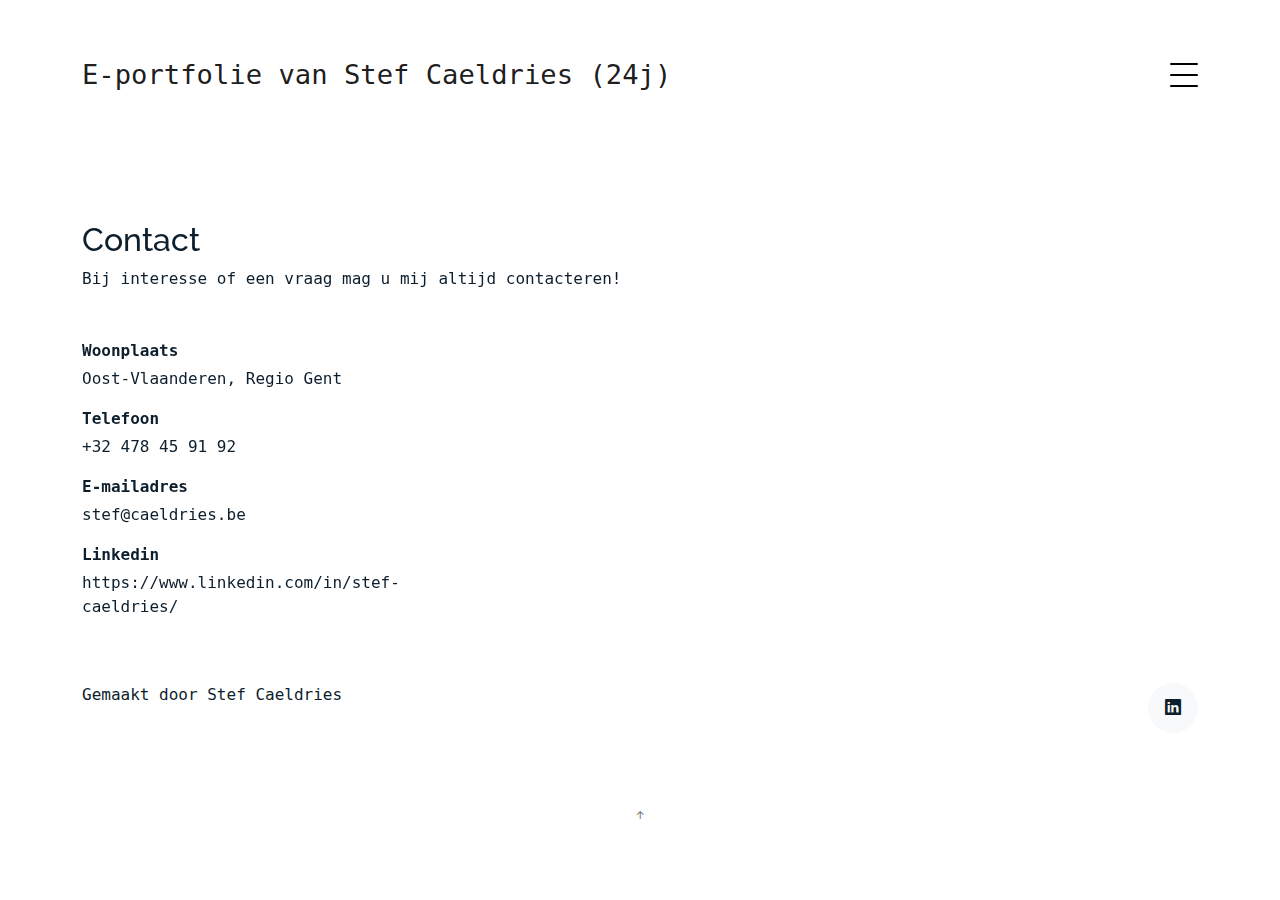
==== contact.html @ 72f94ce3 "Initial commit" ====
<!DOCTYPE html>
<html lang="en">

<head>
  <meta charset="utf-8">
  <meta content="width=device-width, initial-scale=1.0" name="viewport">

  <title>MijnPortfolio - Contact</title>
  <meta content="" name="description">
  <meta content="" name="keywords">

  <!-- Favicons -->
  <link href="assets/img/favicon.ico" rel="icon">
  <link href="assets/img/apple-touch-icon.png" rel="apple-touch-icon">

  <!-- Google Fonts -->
  <link href="https://fonts.googleapis.com/css?family=https://fonts.googleapis.com/css?family=Inconsolata:400,500,600,700|Raleway:400,400i,500,500i,600,600i,700,700i" rel="stylesheet">

  <!-- Vendor CSS Files -->
  <link href="assets/vendor/aos/aos.css" rel="stylesheet">
  <link href="assets/vendor/bootstrap/css/bootstrap.min.css" rel="stylesheet">
  <link href="assets/vendor/bootstrap-icons/bootstrap-icons.css" rel="stylesheet">
  <link href="assets/vendor/swiper/swiper-bundle.min.css" rel="stylesheet">

  <!-- Template Main CSS File -->
  <link href="assets/css/style.css" rel="stylesheet">

  <!-- =======================================================
  * Template Name: MyPortfolio - v4.7.0
  * Template URL: https://bootstrapmade.com/myportfolio-bootstrap-portfolio-website-template/
  * Author: BootstrapMade.com
  * License: https://bootstrapmade.com/license/
  ======================================================== -->
</head>

<body>

  <!-- ======= Navbar ======= -->
  <div class="collapse navbar-collapse custom-navmenu" id="main-navbar">
    <div class="container py-2 py-md-5">
      <div class="row align-items-start">
        <div class="col-md-2">
          <ul class="custom-menu">
            <li><a href="index.html">Home</a></li>
            <!-- <li><a href="projects.html">Projecten</a></li> -->
            <!-- <li><a href="services.html">Diensten</a></li>
            <li><a href="works.html">Realisaties</a></li> -->
            <li class="active"><a href="contact.html">Contact</a></li>
          </ul>
        </div>
        <div class="col-md-6 d-none d-md-block  mr-auto">
          <!-- <div class="tweet d-flex"> -->
            <!-- <span class="bi bi-twitter text-white mt-2 mr-3"></span> -->
            <div>
              <p><em>Bij interesse of een vraag mag u mij altijd contacteren! <br> <a style="color:white" href="mailto:stef@caeldries.be">stef@caeldries.be</a></em></p>
            </div>
          <!-- </div> -->
        </div>
        <div class="col-md-4 d-none d-md-block">
          <h3>Deze website</h3>
          <p>Deze website is mijn E-portfolio die ik gemaakt heb tijdens mijn tweede jaar hogeschool aan HoGent. Het is de bedoeling dat u mij hier een beetje beter leert kennen.</p>
        </div>
      </div>

    </div>
  </div>

  <nav class="navbar navbar-light custom-navbar">
    <div class="container">
      <a class="navbar-brand" href="index.html">E-portfolie van Stef Caeldries (<span id="leeftijd"></span>j)</a>
      <a href="#" class="burger" data-bs-toggle="collapse" data-bs-target="#main-navbar">
        <span></span>
      </a>
    </div>
  </nav>

  <main id="main">

    <section class="section pb-5">
      <div class="container">

        <div class="row mb-5 align-items-end">
          <div class="col-md-6" data-aos="fade-up">
            <h2>Contact</h2>
            <p class="mb-0">Bij interesse of een vraag mag u mij altijd contacteren!</p>
          </div>

        </div>

        <div class="row">
          <!-- <div class="col-md-6 mb-5 mb-md-0" data-aos="fade-up">

            <form action="forms/contact.php" method="post" role="form" class="php-email-form">

              <div class="row gy-3">
                <div class="col-md-6 form-group">
                  <label for="name">Name</label>
                  <input type="text" name="name" class="form-control" id="name" required>
                </div>
                <div class="col-md-6 form-group">
                  <label for="name">Email</label>
                  <input type="email" class="form-control" name="email" id="email" required>
                </div>
                <div class="col-md-12 form-group">
                  <label for="name">Subject</label>
                  <input type="text" class="form-control" name="subject" id="subject" required>
                </div>
                <div class="col-md-12 form-group">
                  <label for="name">Message</label>
                  <textarea class="form-control" name="message" cols="30" rows="10" required></textarea>
                </div>

                <div class="col-md-12 my-3">
                  <div class="loading">Loading</div>
                  <div class="error-message"></div>
                  <div class="sent-message">Your message has been sent. Thank you!</div>
                </div>

                <div class="col-md-6 mt-0 form-group">
                  <input type="submit" class="readmore d-block w-100" value="Send Message">
                </div>
              </div>

            </form>

          </div> -->

          <div class="col-md-4 ml-auto order-2" data-aos="fade-up">
            <ul class="list-unstyled">
              <li class="mb-3">
                <strong class="d-block mb-1">Woonplaats</strong>
                <span>Oost-Vlaanderen, Regio Gent</span>
              </li>
              <li class="mb-3">
                <strong class="d-block mb-1">Telefoon</strong>
                <span>+32 478 45 91 92</span>
              </li>
              <li class="mb-3">
                <strong class="d-block mb-1">E-mailadres</strong>
                <span>stef@caeldries.be</span>
              </li>
              <li class="mb-3">
                <strong class="d-block mb-1">Linkedin</strong>
                <span>https://www.linkedin.com/in/stef-caeldries/</span>
              </li>
            </ul>
          </div>

        </div>

      </div>

    </section>

  </main><!-- End #main -->

  <!-- ======= Footer ======= -->
  <footer class="footer" role="contentinfo">
    <div class="container">
      <div class="row">
        <div class="col-sm-6">
          <!-- <p class="mb-1">&copy; Copyright MyPortfolio. All Rights Reserved</p> -->
          <div class="credits">
            <!--
            All the links in the footer should remain intact.
            You can delete the links only if you purchased the pro version.
            Licensing information: https://bootstrapmade.com/license/
            Purchase the pro version with working PHP/AJAX contact form: https://bootstrapmade.com/buy/?theme=MyPortfolio
          -->
            <!-- Designed by <a href="https://bootstrapmade.com/">BootstrapMade</a> -->
            Gemaakt door Stef Caeldries
          </div>
        </div>
        <div class="col-sm-6 social text-md-end">
          <!-- <a href="#"><span class="bi bi-twitter"></span></a>
          <a href="#"><span class="bi bi-facebook"></span></a>
          <a href="#"><span class="bi bi-instagram"></span></a> -->
          <a target="blank" href="https://www.linkedin.com/in/stef-caeldries/"><span class="bi bi-linkedin"></span></a>
       </div>
      </div>
    </div>
  </footer>

  <a href="#" class="back-to-top d-flex align-items-center justify-content-center"><i class="bi bi-arrow-up-short"></i></a>

  <!-- Vendor JS Files -->
  <script src="assets/vendor/aos/aos.js"></script>
  <script src="assets/vendor/bootstrap/js/bootstrap.bundle.min.js"></script>
  <script src="assets/vendor/isotope-layout/isotope.pkgd.min.js"></script>
  <script src="assets/vendor/swiper/swiper-bundle.min.js"></script>
  <script src="assets/vendor/php-email-form/validate.js"></script>

  <!-- Template Main JS File -->
  <script src="assets/js/main.js"></script>

</body>

</html>
---- assets/css/style.css ----
/**
* Template Name: MyPortfolio - v4.7.0
* Template URL: https://bootstrapmade.com/myportfolio-bootstrap-portfolio-website-template/
* Author: BootstrapMade.com
* License: https://bootstrapmade.com/license/
*/

/*--------------------------------------------------------------
# General
--------------------------------------------------------------*/
body {
  font-family: "Inconsolata", monospace;
  color: #0d1e2d;
  background-image: 
    /* linear-gradient(white , rgb(209, 224, 232)), */
    url("/assets/img2/whiteBg.jpg");
  background-position: right;
  background-size: cover;
  /* background-blend-mode: saturation; */
}

#foto-ik {
  border-radius: 50%;
}

#talenkennis {
  padding-top: 60px;
}

a {
  color: #777;
  text-decoration: none;
}

a:hover {
  color: #000;
}

h1, h2, h3, h4, h5, h6, .font-heading {
  font-family: "Raleway", sans-serif;
}

.section {
  padding: 7rem 0;
}

.filters a {
  text-decoration: none;
  color: #000;
  display: inline-block;
  padding-left: 10px;
  padding-right: 10px;
  position: relative;
}
.filters a:hover, .filters a:focus, .filters a:active {
  text-decoration: none;
}
.filters a:hover:before {
  content: "";
  position: absolute;
  left: 10px;
  right: 10px;
  bottom: 0;
  height: 1px;
  background-color: #000;
}
.filters a.active {
  color: #000;
}
.filters a.active:before {
  content: "";
  position: absolute;
  left: 10px;
  right: 10px;
  bottom: 0;
  height: 1px;
  background-color: #000;
}

.item {
  border: none;
  margin-bottom: 30px;
}
.item .item-wrap {
  display: block;
  position: relative;
  overflow: hidden;
}
.item .item-wrap:after {
  z-index: 2;
  position: absolute;
  content: "";
  top: 0;
  left: 0;
  right: 0;
  bottom: 0;
  background: rgba(0, 0, 0, 0.4);
  visibility: hidden;
  opacity: 0;
  transition: 0.3s all ease-in-out;
}
.item .item-wrap img {
  transition: 0.3s transform ease;
  transform: scale(1);
}
.item .item-wrap > .work-info {
  position: absolute;
  top: 50%;
  width: 100%;
  text-align: center;
  z-index: 3;
  transform: translateY(-50%);
  color: #fff;
  opacity: 0;
  visibility: hidden;
  margin-top: 20px;
  transition: 0.3s all ease;
}
.item .item-wrap > .work-info h3 {
  font-size: 20px;
  margin-bottom: 0;
}
.item .item-wrap > .work-info span {
  font-size: 14px;
  text-transform: uppercase;
  letter-spacing: 0.2rem;
}
.item .item-wrap:hover {
  text-decoration: none;
}
.item .item-wrap:hover img {
  transform: scale(1.05);
}
.item .item-wrap:hover:after {
  opacity: 1;
  visibility: visible;
}
.item .item-wrap:hover .work-info {
  margin-top: 0px;
  opacity: 1;
  visibility: visible;
}

.testimonial-wrap {
  padding: 50px 50px 80px 50px;
  background: #eceff2;
}
.testimonial-wrap .testimonial {
  text-align: center;
  max-width: 500px;
  margin: 0 auto;
}
.testimonial-wrap .testimonial img {
  border-radius: 50%;
  width: 120px;
  margin: 0 auto 30px auto;
}
.testimonial-wrap .testimonial blockquote p {
  font-size: 20px;
}

.h3 {
  font-size: 20px;
}

.h4 {
  font-size: 16px;
}

.heading {
  font-size: 28px;
}

.readmore {
  display: inline-block;
  border: 1px solid #000;
  padding: 10px 15px;
  font-size: 12px;
  text-transform: uppercase;
  color: #000;
  transition: 0.2s all ease;
  font-weight: 700;
}
.readmore:active, .readmore:focus, .readmore:hover {
  outline: none;
}
.readmore:hover {
  color: #fff;
  text-decoration: none;
  background: #000;
}

.testimonials-slider .swiper-pagination {
  margin-top: -60px;
  position: relative;
}
.testimonials-slider .swiper-pagination .swiper-pagination-bullet {
  width: 12px;
  height: 12px;
  background-color: rgba(13, 30, 45, 0.3);
  opacity: 1;
}
.testimonials-slider .swiper-pagination .swiper-pagination-bullet-active {
  background-color: rgba(13, 30, 45, 0.6);
}

.sticky-content {
  position: sticky;
  position: -webkit-sticky;
  top: 0;
  /* required */
}

.list-line li {
  margin-bottom: 10px;
  position: relative;
  padding-left: 30px;
}
.list-line li:before {
  content: "";
  position: absolute;
  left: 0;
  top: 0.7rem;
  width: 10px;
  height: 2px;
  background: #000;
}

.form-control {
  border-radius: 0;
  background: #f8f9fa;
  border: 1px solid transparent;
  padding-top: 10px !important;
  padding-bottom: 10px !important;
}
.form-control:active, .form-control:focus {
  background: #eff1f4;
  outline: none;
  box-shadow: none;
  border: 1px solid transparent;
}

.custom-progress {
  height: 7px;
  border-radius: 0;
}
.custom-progress .progress-bar {
  background: #000;
}

/* Services */
.services i {
  font-size: 40px;
}
.services h4 {
  padding-top: 10px;
}

/* Contact Form */
.php-email-form .error-message {
  display: none;
  color: #fff;
  background: #ed3c0d;
  text-align: left;
  padding: 15px;
  font-weight: 600;
}
.php-email-form .error-message br + br {
  margin-top: 25px;
}
.php-email-form .sent-message {
  display: none;
  color: #fff;
  background: #18d26e;
  text-align: center;
  padding: 15px;
  font-weight: 600;
}
.php-email-form .loading {
  display: none;
  background: #fff;
  text-align: center;
  padding: 15px;
}
.php-email-form .loading:before {
  content: "";
  display: inline-block;
  border-radius: 50%;
  width: 24px;
  height: 24px;
  margin: 0 10px -6px 0;
  border: 3px solid #18d26e;
  border-top-color: #eee;
  -webkit-animation: animate-loading 1s linear infinite;
  animation: animate-loading 1s linear infinite;
}

@-webkit-keyframes animate-loading {
  0% {
    transform: rotate(0deg);
  }
  100% {
    transform: rotate(360deg);
  }
}

@keyframes animate-loading {
  0% {
    transform: rotate(0deg);
  }
  100% {
    transform: rotate(360deg);
  }
}
/*--------------------------------------------------------------
# Header
--------------------------------------------------------------*/
/* Custom Navmenu */
.custom-navmenu {
  background: #93b5c7;
}
.custom-navmenu .custom-menu, .custom-navmenu .custom-menu li {
  padding: 0;
  margin: 0;
  list-style: none;
}
.custom-navmenu .custom-menu li {
  margin-bottom: 0;
  font-size: 20px;
}
.custom-navmenu .custom-menu li a {
  color: #fff;
  padding: 10px 0 !important;
}
.custom-navmenu .custom-menu li a:hover {
  text-decoration: none;
}
.custom-navmenu .custom-menu li.active a {
  text-decoration: underline;
}
.custom-navmenu h3 {
  font-size: 20px;
  color: #fff;
}
.custom-navmenu p {
  color: rgba(255, 255, 255, 0.6);
}
.custom-navmenu a {
  color: rgba(255, 255, 255, 0.7);
}
.custom-navmenu a:hover {
  color: #fff;
}

/* Custom Navbar */
.custom-navbar {
  padding-top: 50px;
  width: 100%;
}
@media (max-width: 780px) {
  .custom-navbar > .container {
    padding-right: 0;
    padding-left: 0;
  }
}
.custom-navbar .navbar-brand {
  font-size: 1.7rem;
}

/* Burger */
.burger {
  width: 28px;
  height: 32px;
  cursor: pointer;
  position: relative;
}

.burger:before, .burger span, .burger:after {
  width: 100%;
  height: 2px;
  display: block;
  background: #000;
  border-radius: 2px;
  position: absolute;
  opacity: 1;
}

.burger:before, .burger:after {
  transition: top 0.35s cubic-bezier(0.23, 1, 0.32, 1), transform 0.35s cubic-bezier(0.23, 1, 0.32, 1), opacity 0.35s cubic-bezier(0.23, 1, 0.32, 1), background-color 1.15s cubic-bezier(0.86, 0, 0.07, 1);
  -webkit-transition: top 0.35s cubic-bezier(0.23, 1, 0.32, 1), -webkit-transform 0.35s cubic-bezier(0.23, 1, 0.32, 1), opacity 0.35s cubic-bezier(0.23, 1, 0.32, 1), background-color 1.15s cubic-bezier(0.86, 0, 0.07, 1);
  content: "";
}

.burger:before {
  top: 4px;
}

.burger span {
  top: 15px;
}

.burger:after {
  top: 26px;
}

/* Hover */
.burger:hover:before {
  top: 7px;
}

.burger:hover:after {
  top: 23px;
}

/* Click */
.burger.active span {
  opacity: 0;
}

.burger.active:before, .burger.active:after {
  top: 40%;
}

.burger.active:before {
  transform: rotate(45deg);
}

.burger.active:after {
  transform: rotate(-45deg);
}

.burger:focus {
  outline: none;
}

/*--------------------------------------------------------------
# Footer
--------------------------------------------------------------*/
.footer {
  padding: 0 0 4rem 0;
}
.footer a {
  color: #000;
}

.social a {
  display: inline-block;
  width: 50px;
  height: 50px;
  border-radius: 50%;
  background: #f8f9fa;
  position: relative;
  text-align: center;
  color: #0d1e2d;
}
.social a span {
  display: inline-block;
  left: 50%;
  position: absolute;
  top: 50%;
  transform: translate(-50%, -50%);
}
.social a:hover {
  color: #000;
}
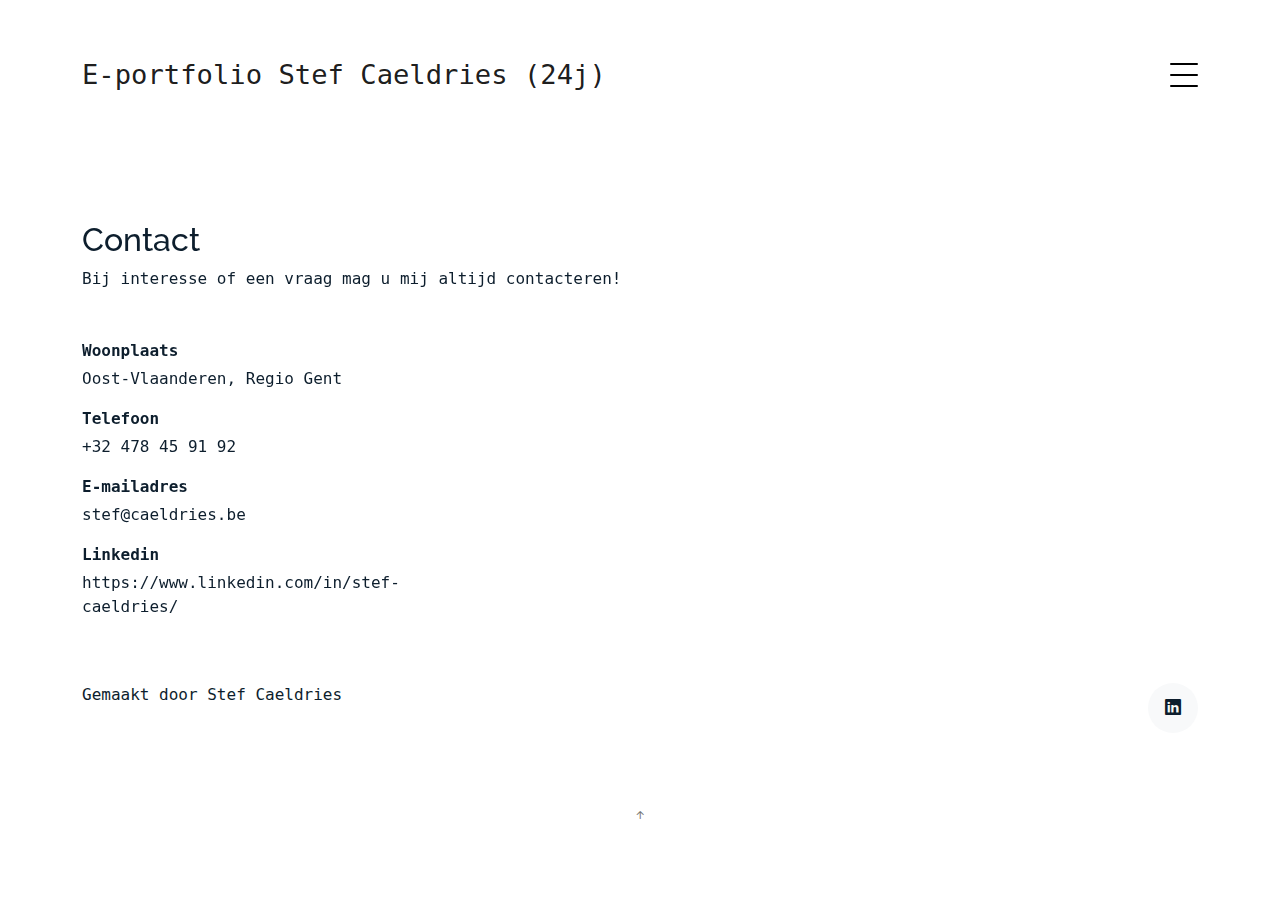
==== commit b662b864: "titel aanpassing" ====
--- a/contact.html
+++ b/contact.html
@@ -67,7 +67,7 @@
 
   <nav class="navbar navbar-light custom-navbar">
     <div class="container">
-      <a class="navbar-brand" href="index.html">E-portfolie van Stef Caeldries (<span id="leeftijd"></span>j)</a>
+      <a class="navbar-brand" href="index.html">E-portfolio Stef Caeldries (<span id="leeftijd"></span>j)</a>
       <a href="#" class="burger" data-bs-toggle="collapse" data-bs-target="#main-navbar">
         <span></span>
       </a>
@@ -195,4 +195,4 @@
 
 </body>
 
-</html>+</html>
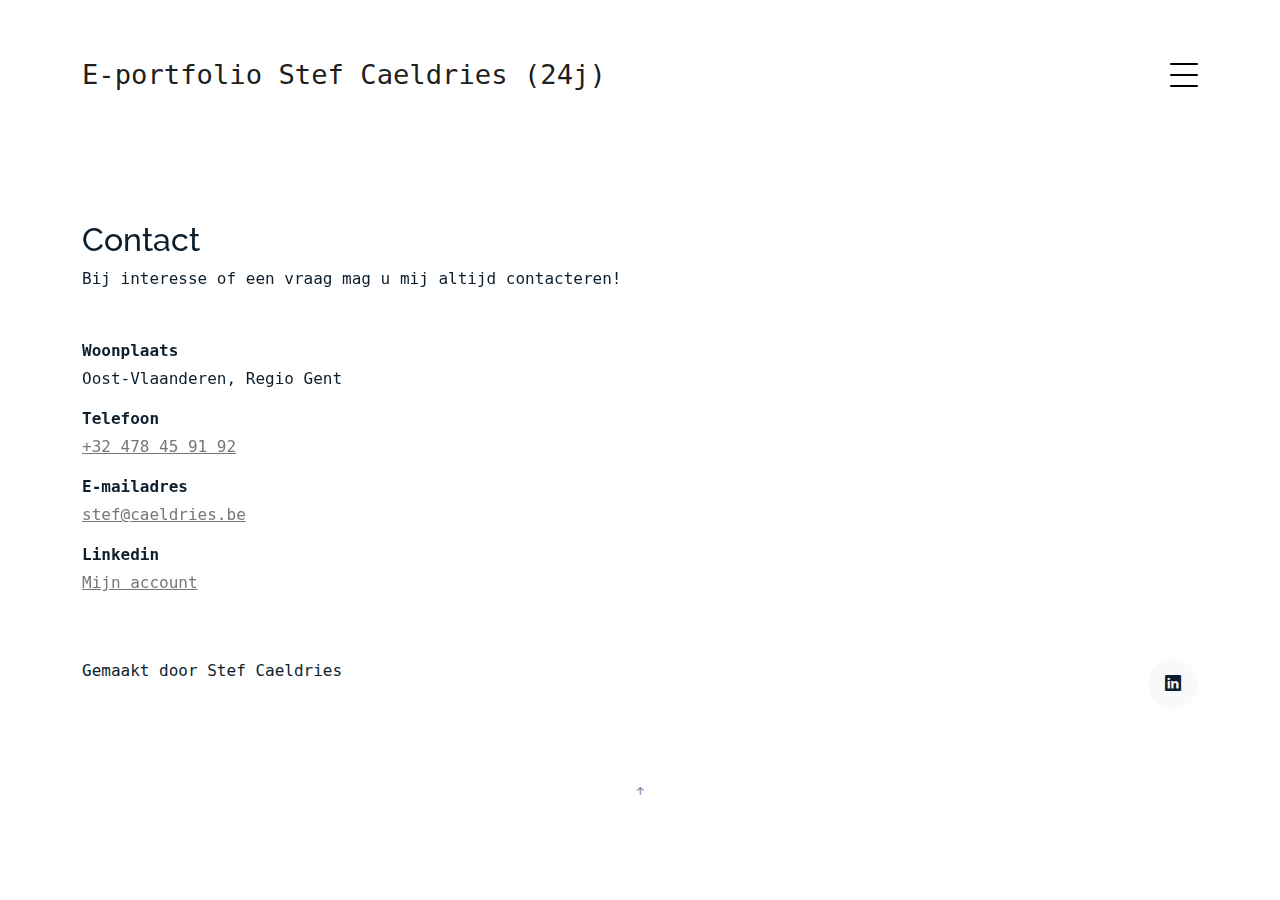
==== commit 9573ae66: "profielfoto grootte + contact pagina links" ====
--- a/contact.html
+++ b/contact.html
@@ -10,7 +10,7 @@
   <meta content="" name="keywords">
 
   <!-- Favicons -->
-  <link href="assets/img/favicon.ico" rel="icon">
+  <link href="assets/img2/favicon.ico" rel="icon">
   <link href="assets/img/apple-touch-icon.png" rel="apple-touch-icon">
 
   <!-- Google Fonts -->
@@ -133,15 +133,16 @@
               </li>
               <li class="mb-3">
                 <strong class="d-block mb-1">Telefoon</strong>
-                <span>+32 478 45 91 92</span>
+                <span>	
+                  <a class="underline" href="tel:+32478459192">+32 478 45 91 92</a></span>
               </li>
               <li class="mb-3">
                 <strong class="d-block mb-1">E-mailadres</strong>
-                <span>stef@caeldries.be</span>
+                <span><a class="underline" href = "mailto: stef@caeldries.be">stef@caeldries.be</a></span>
               </li>
               <li class="mb-3">
                 <strong class="d-block mb-1">Linkedin</strong>
-                <span>https://www.linkedin.com/in/stef-caeldries/</span>
+                <span><a target=”_blank” class="underline" href="https://www.linkedin.com/in/stef-caeldries/">Mijn account</a></span>
               </li>
             </ul>
           </div>
--- a/assets/css/style.css
+++ b/assets/css/style.css
@@ -19,8 +19,13 @@
   /* background-blend-mode: saturation; */
 }
 
+.underline{
+  text-decoration: underline;
+}
+
 #foto-ik {
   border-radius: 50%;
+  width: 60%;
 }
 
 #talenkennis {
